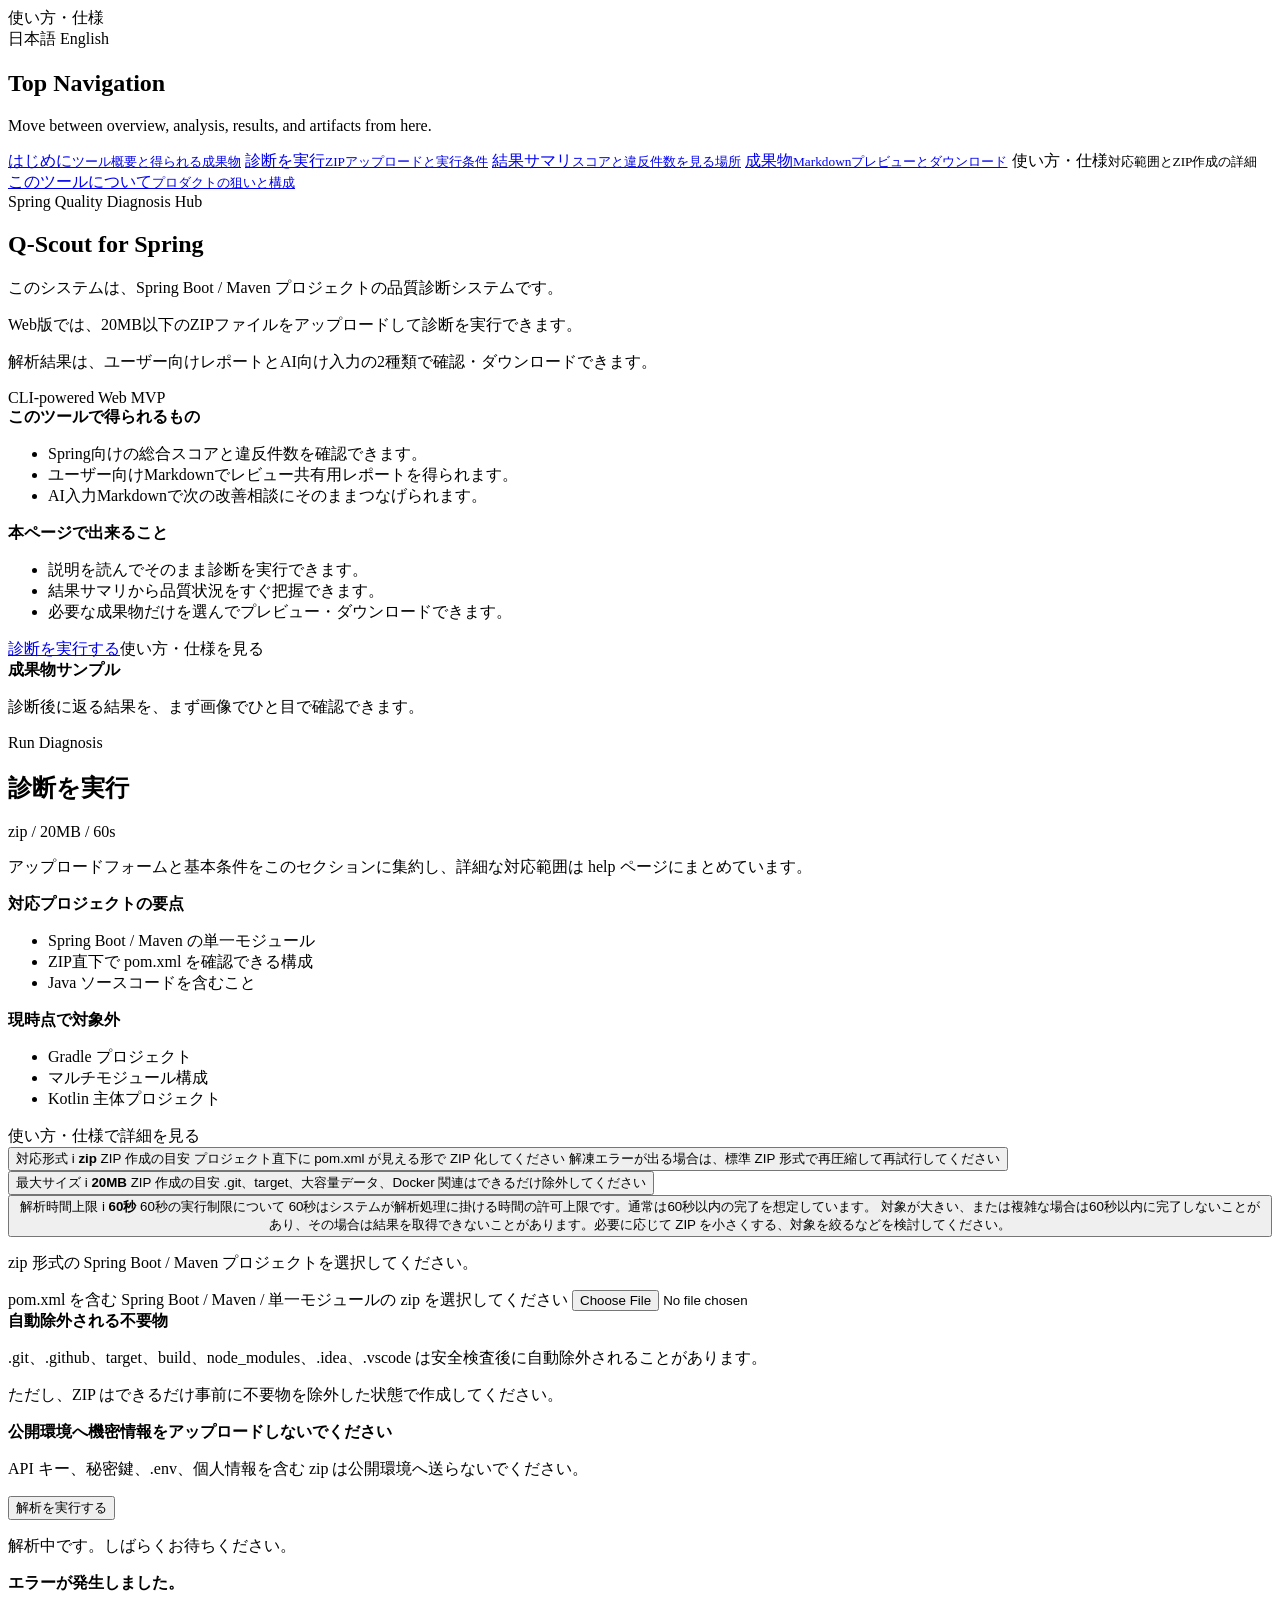
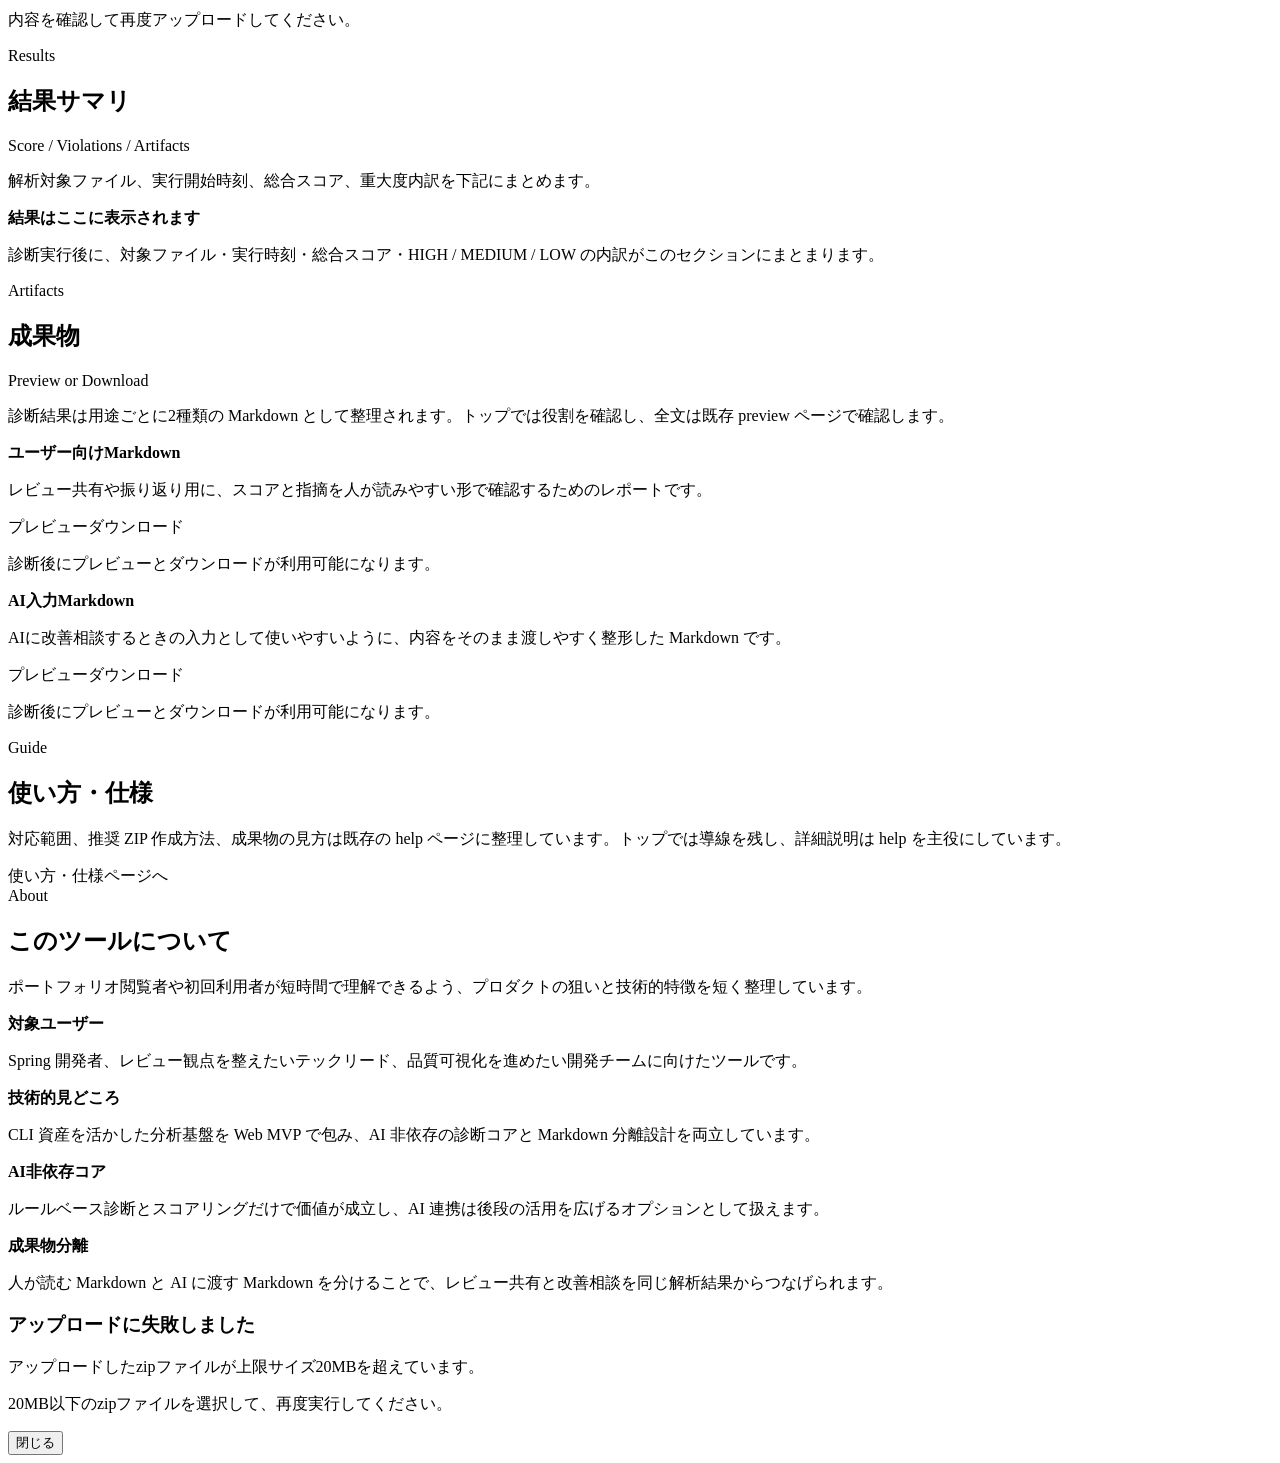
==== src/main/resources/templates/index.html @ 9ac29555 "fix: update TSK-003 result summary copy" ====
﻿<!DOCTYPE html>
<html th:lang="${#locale.language}" xmlns:th="http://www.thymeleaf.org">
<head>
    <meta charset="UTF-8">
    <meta name="viewport" content="width=device-width, initial-scale=1.0">
    <title th:text="#{page.home.title}">Q-Scout for Spring</title>
    <link rel="stylesheet" th:href="@{/css/app.css}">
    <link rel="stylesheet" th:href="@{/css/home.css}">
</head>
<body>
<div class="page-shell page-shell--wide page-shell--home">
    <div class="page-header">
        <div class="page-header__links">
            <a class="pill-link" th:href="@{/help(lang=${#locale.language})}" th:text="#{nav.help}">使い方・仕様</a>
        </div>
        <nav class="lang-switcher">
            <a th:href="@{/(lang='ja')}" th:text="#{lang.ja}">日本語</a>
            <a th:href="@{/(lang='en')}" th:text="#{lang.en}">English</a>
        </nav>
    </div>

    <div class="home-layout">
        <aside class="sidebar-panel home-sidebar" data-figma-section="top-navigation">
            <h2 class="sidebar-title" th:text="#{page.home.sidebar.title}">Top Navigation</h2>
            <p class="sidebar-copy" th:text="#{page.home.sidebar.copy}">Move between overview, analysis, results, and artifacts from here.</p>
            <nav class="sidebar-nav" aria-label="Section navigation">
                <a class="nav-link" href="#intro"><span th:text="#{page.home.nav.intro}">はじめに</span><small th:text="#{page.home.nav.intro.desc}">ツール概要と得られる成果物</small></a>
                <a class="nav-link" href="#run-analysis"><span th:text="#{page.home.nav.run}">診断を実行</span><small th:text="#{page.home.nav.run.desc}">ZIPアップロードと実行条件</small></a>
                <a class="nav-link" href="#result-summary"><span th:text="#{page.home.nav.summary}">結果サマリ</span><small th:text="#{page.home.nav.summary.desc}">スコアと違反件数を見る場所</small></a>
                <a class="nav-link" href="#artifacts"><span th:text="#{page.home.nav.artifacts}">成果物</span><small th:text="#{page.home.nav.artifacts.desc}">Markdownプレビューとダウンロード</small></a>
                <a class="nav-link" th:href="@{/help(lang=${#locale.language})}"><span th:text="#{page.home.nav.help}">使い方・仕様</span><small th:text="#{page.home.nav.help.desc}">対応範囲とZIP作成の詳細</small></a>
                <a class="nav-link" href="#about-tool"><span th:text="#{page.home.nav.about}">このツールについて</span><small th:text="#{page.home.nav.about.desc}">プロダクトの狙いと構成</small></a>
            </nav>
        </aside>

        <main class="home-content">
            <section class="hero-panel" id="intro" data-figma-section="hero-panel">
                <span class="section-eyebrow" th:text="#{page.home.hero.eyebrow}">Spring Quality Diagnosis Hub</span>
                <div class="section-title-row">
                    <div>
                        <h1 class="home-hero-title" th:text="#{page.home.hero.title}">Q-Scout for Spring</h1>
                        <p class="home-lead home-lead--strong" th:text="#{page.home.hero.lead}">このシステムは、Spring Boot / Maven プロジェクトの品質診断システムです。</p>
                        <p class="home-sublead" th:text="#{page.home.hero.sublead}">Web版では、20MB以下のZIPファイルをアップロードして診断を実行できます。</p>
                        <p class="home-sublead" th:text="#{page.home.hero.detail}">解析結果は、ユーザー向けレポートとAI向け入力の2種類で確認・ダウンロードできます。</p>
                    </div>
                    <span class="section-tag" th:text="#{page.home.hero.tag}">CLI-powered Web MVP</span>
                </div>
                <div class="hero-grid">
                    <div class="intro-grid">
                        <article class="mini-card"><strong th:text="#{page.home.intro.value.title}">このツールで得られるもの</strong><ul class="detail-list"><li th:text="#{page.home.intro.value.score}">Spring向けの総合スコアと違反件数を確認できます。</li><li th:text="#{page.home.intro.value.human}">ユーザー向けMarkdownでレビュー共有用レポートを得られます。</li><li th:text="#{page.home.intro.value.ai}">AI入力Markdownで次の改善相談にそのままつなげられます。</li></ul></article>
                        <article class="mini-card"><strong th:text="#{page.home.intro.flow.title}">本ページで出来ること</strong><ul class="detail-list"><li th:text="#{page.home.intro.flow.run}">説明を読んでそのまま診断を実行できます。</li><li th:text="#{page.home.intro.flow.summary}">結果サマリから品質状況をすぐ把握できます。</li><li th:text="#{page.home.intro.flow.artifacts}">必要な成果物だけを選んでプレビュー・ダウンロードできます。</li></ul></article>
                    </div>
                    <div class="cta-row intro-actions"><a class="cta-link" href="#run-analysis" th:text="#{page.home.intro.cta.primary}">診断を実行する</a><a class="cta-link" th:href="@{/help(lang=${#locale.language})}" th:text="#{page.home.intro.cta.secondary}">使い方・仕様を見る</a></div>
                    <article class="sample-card" data-figma-section="sample-output-grid">
                        <strong th:text="#{page.home.sample.title}">成果物サンプル</strong>
                        <p class="artifact-copy" th:text="#{page.home.sample.copy}">診断後に返る結果を、まず画像でひと目で確認できます。</p>
                        <div class="sample-layout">
                            <th:block th:with="summaryDisplay=${sampleSummary}">
                                <div th:replace="~{fragments/summary :: summaryDashboard}"></div>
                            </th:block>
                        </div>
                    </article>
                </div>
            </section>

            <section class="content-panel" id="run-analysis" data-figma-section="upload-panel" th:attr="data-has-error=${error != null}">
                <div class="section-title-row"><div><span class="section-eyebrow" th:text="#{page.home.section.run.eyebrow}">Run Diagnosis</span><h2 th:text="#{page.home.section.run.title}">診断を実行</h2></div><span class="section-tag" th:text="#{page.home.section.run.tag}">zip / 20MB / 60s</span></div>
                <p class="section-copy" th:text="#{page.home.section.run.copy}">アップロードフォームと基本条件をこのセクションに集約し、詳細な対応範囲は help ページにまとめています。</p>
                <div class="support-grid support-grid--spaced"><article class="support-card"><strong th:text="#{page.home.section.run.support.title}">対応プロジェクトの要点</strong><ul class="support-compact"><li th:text="#{page.home.support.framework.short}">Spring Boot / Maven の単一モジュール</li><li th:text="#{page.home.support.required.short}">ZIP直下で pom.xml を確認できる構成</li><li th:text="#{page.home.support.source.short}">Java ソースコードを含むこと</li></ul></article><article class="support-card"><strong th:text="#{page.home.section.run.unsupported.title}">現時点で対象外</strong><ul class="unsupported-list"><li th:text="#{page.home.unsupported.gradle}">Gradle プロジェクト</li><li th:text="#{page.home.unsupported.multimodule}">マルチモジュール構成</li><li th:text="#{page.home.unsupported.kotlin}">Kotlin 主体プロジェクト</li></ul><a class="info-link" th:href="@{/help(lang=${#locale.language})}" th:text="#{page.home.section.run.helpLink}">使い方・仕様で詳細を見る</a></article></div>
                <form class="upload-form" method="post" th:action="@{/analyze}" enctype="multipart/form-data" id="analyzeForm" th:attr="data-max-upload-bytes=${limits != null ? limits.maxUploadSizeMb * 1024 * 1024 : 20 * 1024 * 1024},data-upload-too-large-title=#{error.upload.tooLarge.title},data-upload-too-large-body=#{error.upload.tooLarge.body},data-upload-too-large-retry=#{error.upload.tooLarge.retry}">
                    <div class="limits">
                        <button type="button" class="limit-card limit-card--tooltip" aria-describedby="file-type-tooltip">
                            <span class="limit-card__label-row">
                                <span th:text="#{form.upload.limit.type}">対応形式</span>
                                <span class="limit-tooltip-badge" aria-hidden="true">i</span>
                            </span>
                            <strong th:text="${limits != null ? limits.allowedFileType : 'zip'}">zip</strong>
                            <span id="file-type-tooltip" class="limit-tooltip" role="tooltip">
                                <span class="limit-tooltip__title" th:text="#{form.upload.limit.type.note.title}">ZIP 作成の目安</span>
                                <span class="limit-tooltip__paragraph" th:text="#{form.upload.guidance.root}">プロジェクト直下に pom.xml が見える形で ZIP 化してください</span>
                                <span class="limit-tooltip__paragraph" th:text="#{form.upload.guidance.retry}">解凍エラーが出る場合は、標準 ZIP 形式で再圧縮して再試行してください</span>
                            </span>
                        </button>
                        <button type="button" class="limit-card limit-card--tooltip" aria-describedby="max-size-tooltip">
                            <span class="limit-card__label-row">
                                <span th:text="#{form.upload.limit.size}">最大サイズ</span>
                                <span class="limit-tooltip-badge" aria-hidden="true">i</span>
                            </span>
                            <strong><span th:text="${limits != null ? limits.maxUploadSizeMb : 20}">20</span>MB</strong>
                            <span id="max-size-tooltip" class="limit-tooltip" role="tooltip">
                                <span class="limit-tooltip__title" th:text="#{form.upload.limit.size.note.title}">ZIP 作成の目安</span>
                                <span class="limit-tooltip__paragraph" th:text="#{form.upload.guidance.exclude}">.git、target、大容量データ、Docker 関連はできるだけ除外してください</span>
                            </span>
                        </button>
                        <button type="button" class="limit-card limit-card--tooltip" aria-describedby="execution-limit-tooltip">
                            <span class="limit-card__label-row">
                                <span th:text="#{form.upload.limit.timeout}">解析時間上限</span>
                                <span class="limit-tooltip-badge" aria-hidden="true">i</span>
                            </span>
                            <strong><span th:text="${limits != null ? limits.maxExecutionSeconds : 60}">60</span><span th:text="${#locale.language == 'ja' ? '秒' : 's'}">秒</span></strong>
                            <span id="execution-limit-tooltip" class="limit-tooltip" role="tooltip">
                                <span class="limit-tooltip__title" th:text="#{form.upload.limit.note.title}">60秒の実行制限について</span>
                                <span class="limit-tooltip__paragraph" th:text="#{form.upload.limit.note.body}">60秒はシステムが解析処理に掛ける時間の許可上限です。通常は60秒以内の完了を想定しています。</span>
                                <span class="limit-tooltip__paragraph" th:text="#{form.upload.limit.note.detail}">対象が大きい、または複雑な場合は60秒以内に完了しないことがあり、その場合は結果を取得できないことがあります。必要に応じて ZIP を小さくする、対象を絞るなどを検討してください。</span>
                            </span>
                        </button>
                    </div>
                    <p class="section-copy" th:text="#{form.upload.description}">zip 形式の Spring Boot / Maven プロジェクトを選択してください。</p>
                    <label for="projectZip" th:text="#{form.upload.label}">pom.xml を含む Spring Boot / Maven / 単一モジュールの zip を選択してください</label>
                    <input id="projectZip" type="file" name="projectZip" accept=".zip,application/zip">
                    <div class="notice">
                        <strong th:text="#{form.upload.autoExclude.title}">自動除外される不要物</strong>
                        <p th:text="#{form.upload.autoExclude.body}">.git、.github、target、build、node_modules、.idea、.vscode は安全検査後に自動除外されることがあります。</p>
                        <p th:text="#{form.upload.autoExclude.recommendation}">ただし、ZIP はできるだけ事前に不要物を除外した状態で作成してください。</p>
                    </div>
                    <div class="notice" th:classappend="' warning'">
                        <strong th:text="#{security.notice.title}">公開環境へ機密情報をアップロードしないでください</strong>
                        <p th:text="#{security.notice.body}">API キー、秘密鍵、.env、個人情報を含む zip は公開環境へ送らないでください。</p>
                    </div>
                    <button id="submitButton" type="submit" th:text="#{form.upload.button}">解析を実行する</button>
                    <p id="running" class="running-indicator" th:text="#{form.upload.running}">解析中です。しばらくお待ちください。</p>
                </form>
                <div class="notice error" th:if="${error != null}"><strong th:text="${error.userMessage}">エラーが発生しました。</strong><p th:if="${error.retryable}" th:text="#{error.retryable}">内容を確認して再度アップロードしてください。</p></div>
            </section>

            <section class="content-panel" id="result-summary" data-figma-section="result-summary" th:attr="data-has-result=${resultSummary != null}">
                <div class="section-title-row"><div><span class="section-eyebrow" th:text="#{page.home.section.summary.eyebrow}">Results</span><h2 th:text="#{page.home.section.summary.title}">結果サマリ</h2></div><span class="section-tag" th:text="#{page.home.section.summary.tag}">Score / Violations / Artifacts</span></div>
                <p class="section-copy" th:text="${#locale.language == 'ja' ? '解析対象ファイル、実行開始時刻、総合スコア、重大度内訳を下記にまとめます。' : #messages.msg('page.home.section.summary.copy')}">解析対象ファイル、実行開始時刻、総合スコア、重大度内訳を下記にまとめます。</p>
                <th:block th:if="${resultSummary != null}" th:with="summaryDisplay=${resultSummary}">
                    <div th:replace="~{fragments/summary :: summaryDashboard}"></div>
                </th:block>
                <div class="empty-state" th:if="${response == null}"><strong th:text="#{page.home.section.summary.empty.title}">結果はここに表示されます</strong><p th:text="#{page.home.section.summary.empty.body}">診断実行後に、対象ファイル・実行時刻・総合スコア・HIGH / MEDIUM / LOW の内訳がこのセクションにまとまります。</p></div>
            </section>

            <section class="content-panel" id="artifacts" data-figma-section="artifact-card-group">
                <div class="section-title-row"><div><span class="section-eyebrow" th:text="#{page.home.section.artifacts.eyebrow}">Artifacts</span><h2 th:text="#{page.home.section.artifacts.title}">成果物</h2></div><span class="section-tag" th:text="#{page.home.section.artifacts.tag}">Preview or Download</span></div>
                <p class="section-copy" th:text="#{page.home.section.artifacts.copy}">診断結果は用途ごとに2種類の Markdown として整理されます。トップでは役割を確認し、全文は既存 preview ページで確認します。</p>
                <div class="artifact-grid"><article class="artifact-card"><strong th:text="#{page.home.artifact.human.title}">ユーザー向けMarkdown</strong><p class="artifact-copy" th:text="#{page.home.artifact.human.copy}">レビュー共有や振り返り用に、スコアと指摘を人が読みやすい形で確認するためのレポートです。</p><div class="artifact-actions" th:if="${response != null}"><a target="_blank" rel="noopener" th:href="${response.humanPreviewUrl}" th:text="#{result.preview.human}">プレビュー</a><a th:href="${response.humanDownloadLink.url}" th:text="#{result.download.human}">ダウンロード</a></div><p class="artifact-copy" th:if="${response == null}" th:text="#{page.home.artifact.waiting}">診断後にプレビューとダウンロードが利用可能になります。</p></article><article class="artifact-card"><strong th:text="#{page.home.artifact.ai.title}">AI入力Markdown</strong><p class="artifact-copy" th:text="#{page.home.artifact.ai.copy}">AIに改善相談するときの入力として使いやすいように、内容をそのまま渡しやすく整形した Markdown です。</p><div class="artifact-actions" th:if="${response != null}"><a target="_blank" rel="noopener" th:href="${response.aiPreviewUrl}" th:text="#{result.preview.ai}">プレビュー</a><a th:href="${response.aiDownloadLink.url}" th:text="#{result.download.ai}">ダウンロード</a></div><p class="artifact-copy" th:if="${response == null}" th:text="#{page.home.artifact.waiting}">診断後にプレビューとダウンロードが利用可能になります。</p></article></div>
            </section>

            <section class="content-panel" id="usage-specs" data-figma-section="help-section">
                <div class="section-title-row"><div><span class="section-eyebrow" th:text="#{page.home.section.help.eyebrow}">Guide</span><h2 th:text="#{page.home.section.help.title}">使い方・仕様</h2></div></div>
                <p class="section-copy" th:text="#{page.home.section.help.copy}">対応範囲、推奨 ZIP 作成方法、成果物の見方は既存の help ページに整理しています。トップでは導線を残し、詳細説明は help を主役にしています。</p>
                <div class="section-actions"><a class="cta-link" th:href="@{/help(lang=${#locale.language})}" th:text="#{page.home.section.help.cta}">使い方・仕様ページへ</a></div>
            </section>

            <section class="content-panel" id="about-tool" data-figma-section="about-tool">
                <div class="section-title-row"><div><span class="section-eyebrow" th:text="#{page.home.section.about.eyebrow}">About</span><h2 th:text="#{page.home.section.about.title}">このツールについて</h2></div></div>
                <p class="section-copy" th:text="#{page.home.section.about.copy}">ポートフォリオ閲覧者や初回利用者が短時間で理解できるよう、プロダクトの狙いと技術的特徴を短く整理しています。</p>
                <div class="about-grid"><article class="about-card"><strong th:text="#{page.home.about.users.title}">対象ユーザー</strong><p th:text="#{page.home.about.users.copy}">Spring 開発者、レビュー観点を整えたいテックリード、品質可視化を進めたい開発チームに向けたツールです。</p></article><article class="about-card"><strong th:text="#{page.home.about.highlights.title}">技術的見どころ</strong><p th:text="#{page.home.about.highlights.copy}">CLI 資産を活かした分析基盤を Web MVP で包み、AI 非依存の診断コアと Markdown 分離設計を両立しています。</p></article><article class="about-card"><strong th:text="#{page.home.about.core.title}">AI非依存コア</strong><p th:text="#{page.home.about.core.copy}">ルールベース診断とスコアリングだけで価値が成立し、AI 連携は後段の活用を広げるオプションとして扱えます。</p></article><article class="about-card"><strong th:text="#{page.home.about.outputs.title}">成果物分離</strong><p th:text="#{page.home.about.outputs.copy}">人が読む Markdown と AI に渡す Markdown を分けることで、レビュー共有と改善相談を同じ解析結果からつなげられます。</p></article></div>
            </section>
        </main>
    </div>
</div>
<div id="uploadErrorModal" class="modal-overlay" th:classappend="${uploadErrorModal != null} ? ' is-visible' : ''" th:attr="data-open=${uploadErrorModal != null},data-server-title=${uploadErrorModal != null ? uploadErrorModal.title() : ''},data-server-body=${uploadErrorModal != null ? uploadErrorModal.body() : ''},data-server-retry=${uploadErrorModal != null ? uploadErrorModal.retry() : ''},data-close-label=#{dialog.close}">
    <div class="modal-card" role="dialog" aria-modal="true" aria-labelledby="uploadErrorTitle">
        <h3 id="uploadErrorTitle" th:text="${uploadErrorModal != null ? uploadErrorModal.title() : #messages.msg('error.upload.tooLarge.title')}">アップロードに失敗しました</h3>
        <p id="uploadErrorBody" th:text="${uploadErrorModal != null ? uploadErrorModal.body() : #messages.msg('error.upload.tooLarge.body')}">アップロードしたzipファイルが上限サイズ20MBを超えています。</p>
        <p id="uploadErrorRetry" th:text="${uploadErrorModal != null ? uploadErrorModal.retry() : #messages.msg('error.upload.tooLarge.retry')}">20MB以下のzipファイルを選択して、再度実行してください。</p>
        <button id="uploadErrorClose" type="button" th:text="#{dialog.close}">閉じる</button>
    </div>
</div>
<script th:if="${postAnalyzeAnchor != null}" th:inline="javascript">
    window.location.hash = [[${'#' + postAnalyzeAnchor}]];
</script>
<script th:src="@{/js/app.js}"></script>
<script th:src="@{/js/home.js}"></script>
</body>
</html>
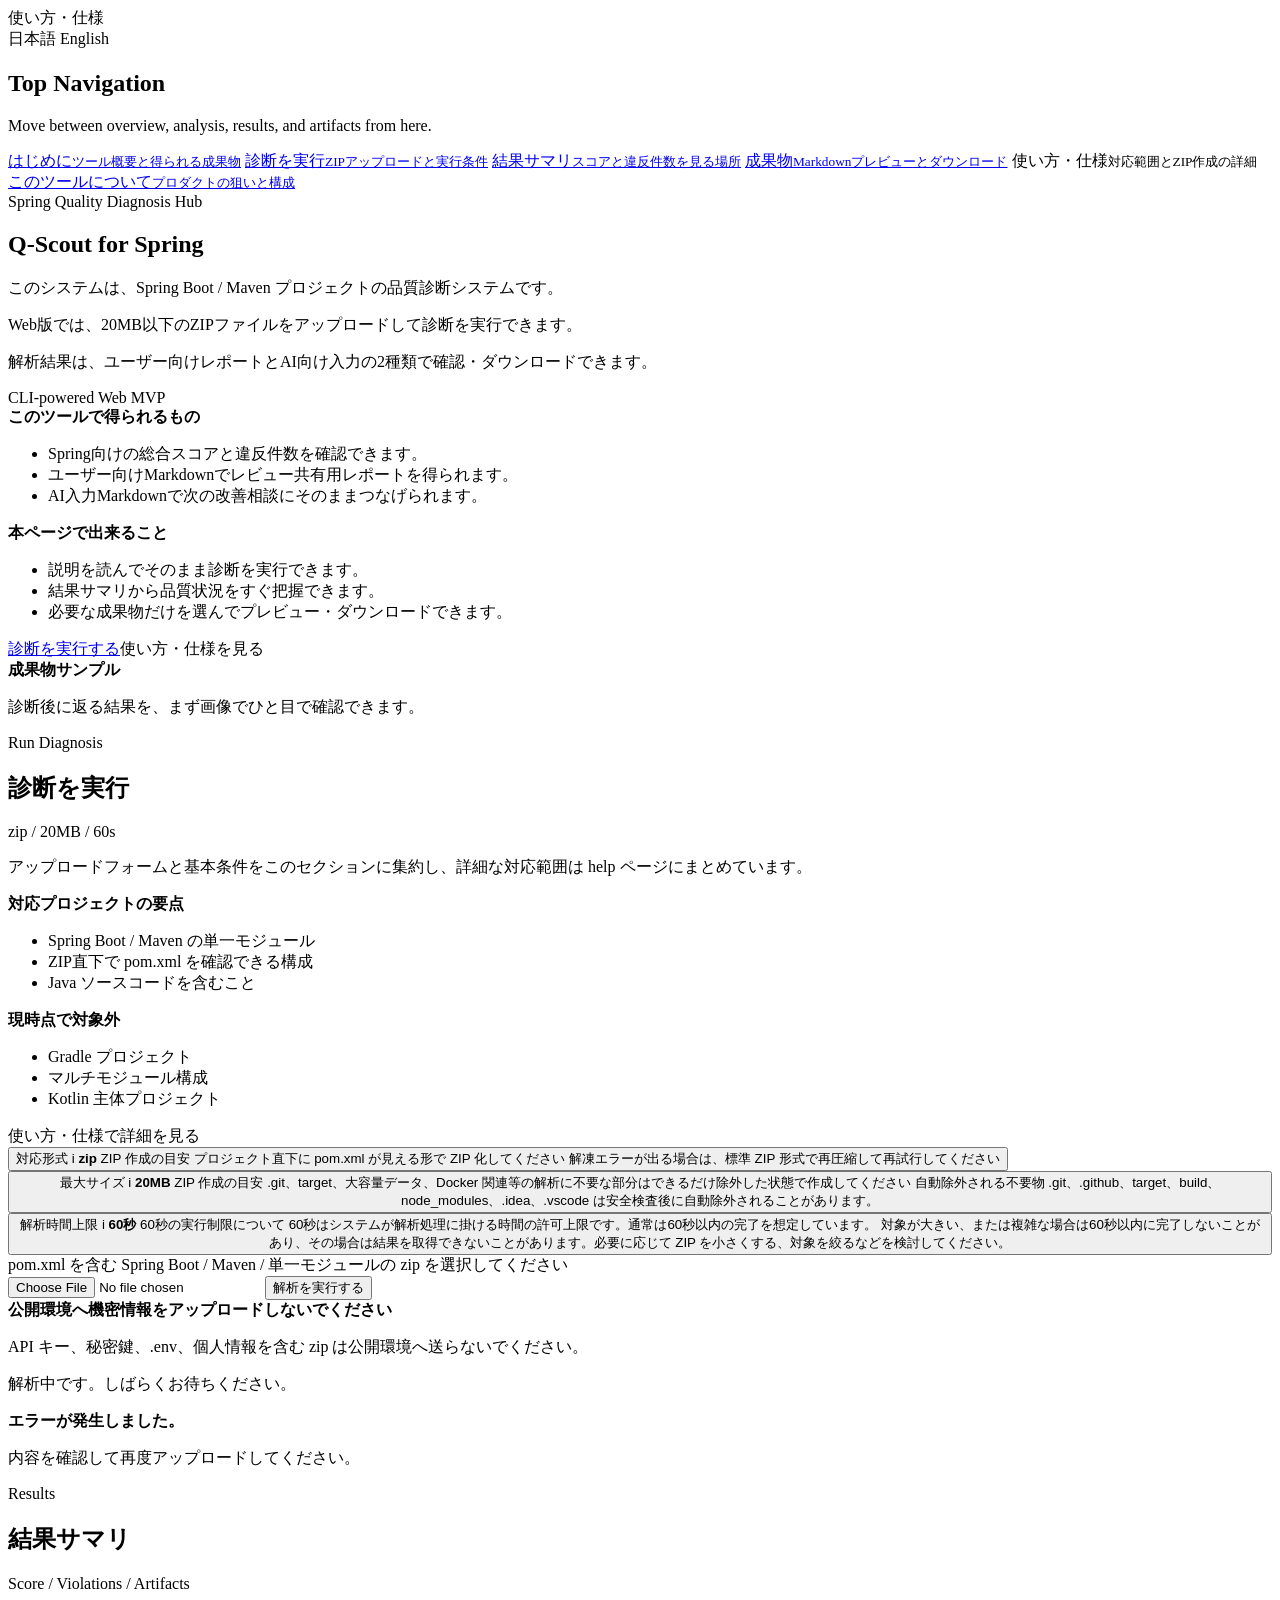
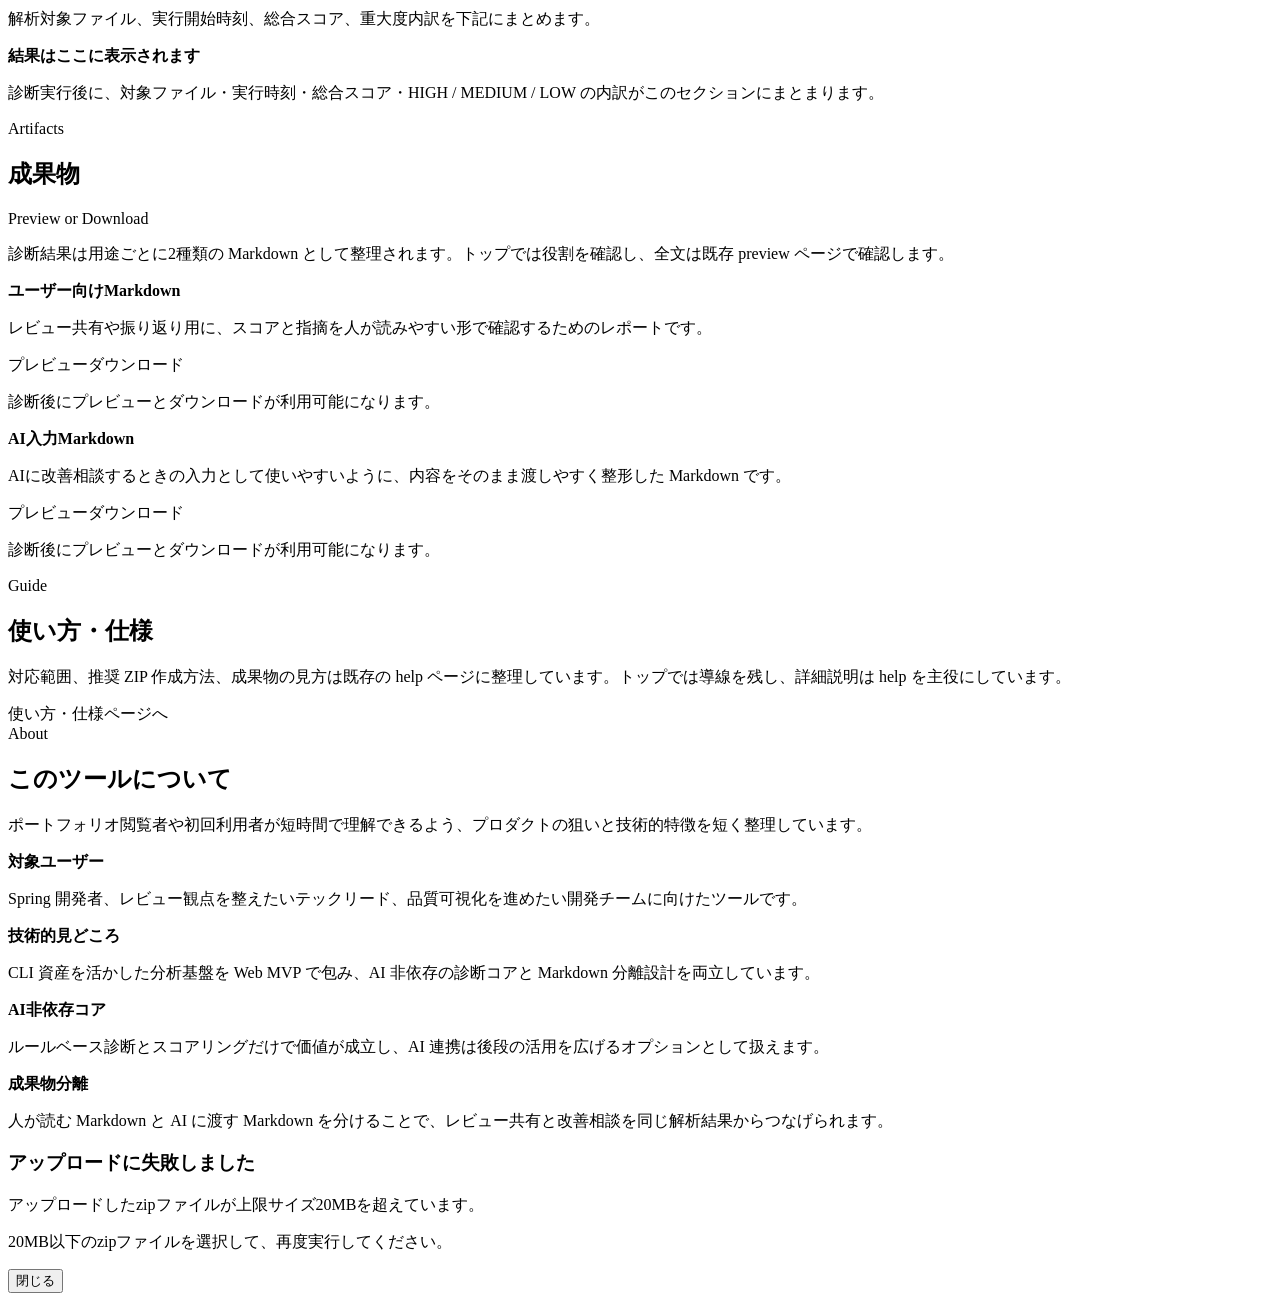
==== commit d712ad25: "fix: アップロードフォーム表示を整理" ====
--- a/src/main/resources/templates/index.html
+++ b/src/main/resources/templates/index.html
@@ -89,7 +89,9 @@
                             <strong><span th:text="${limits != null ? limits.maxUploadSizeMb : 20}">20</span>MB</strong>
                             <span id="max-size-tooltip" class="limit-tooltip" role="tooltip">
                                 <span class="limit-tooltip__title" th:text="#{form.upload.limit.size.note.title}">ZIP 作成の目安</span>
-                                <span class="limit-tooltip__paragraph" th:text="#{form.upload.guidance.exclude}">.git、target、大容量データ、Docker 関連はできるだけ除外してください</span>
+                                <span class="limit-tooltip__paragraph" th:text="#{form.upload.guidance.exclude}">.git、target、大容量データ、Docker 関連等の解析に不要な部分はできるだけ除外した状態で作成してください</span>
+                                <span class="limit-tooltip__title limit-tooltip__title--sub" th:text="#{form.upload.autoExclude.title}">自動除外される不要物</span>
+                                <span class="limit-tooltip__paragraph" th:text="#{form.upload.autoExclude.body}">.git、.github、target、build、node_modules、.idea、.vscode は安全検査後に自動除外されることがあります。</span>
                             </span>
                         </button>
                         <button type="button" class="limit-card limit-card--tooltip" aria-describedby="execution-limit-tooltip">
@@ -105,19 +107,15 @@
                             </span>
                         </button>
                     </div>
-                    <p class="section-copy" th:text="#{form.upload.description}">zip 形式の Spring Boot / Maven プロジェクトを選択してください。</p>
                     <label for="projectZip" th:text="#{form.upload.label}">pom.xml を含む Spring Boot / Maven / 単一モジュールの zip を選択してください</label>
-                    <input id="projectZip" type="file" name="projectZip" accept=".zip,application/zip">
-                    <div class="notice">
-                        <strong th:text="#{form.upload.autoExclude.title}">自動除外される不要物</strong>
-                        <p th:text="#{form.upload.autoExclude.body}">.git、.github、target、build、node_modules、.idea、.vscode は安全検査後に自動除外されることがあります。</p>
-                        <p th:text="#{form.upload.autoExclude.recommendation}">ただし、ZIP はできるだけ事前に不要物を除外した状態で作成してください。</p>
+                    <div class="upload-action-row">
+                        <input id="projectZip" type="file" name="projectZip" accept=".zip,application/zip">
+                        <button id="submitButton" type="submit" th:text="#{form.upload.button}">解析を実行する</button>
                     </div>
                     <div class="notice" th:classappend="' warning'">
                         <strong th:text="#{security.notice.title}">公開環境へ機密情報をアップロードしないでください</strong>
                         <p th:text="#{security.notice.body}">API キー、秘密鍵、.env、個人情報を含む zip は公開環境へ送らないでください。</p>
                     </div>
-                    <button id="submitButton" type="submit" th:text="#{form.upload.button}">解析を実行する</button>
                     <p id="running" class="running-indicator" th:text="#{form.upload.running}">解析中です。しばらくお待ちください。</p>
                 </form>
                 <div class="notice error" th:if="${error != null}"><strong th:text="${error.userMessage}">エラーが発生しました。</strong><p th:if="${error.retryable}" th:text="#{error.retryable}">内容を確認して再度アップロードしてください。</p></div>
@@ -152,7 +150,7 @@
         </main>
     </div>
 </div>
-<div id="uploadErrorModal" class="modal-overlay" th:classappend="${uploadErrorModal != null} ? ' is-visible' : ''" th:attr="data-open=${uploadErrorModal != null},data-server-title=${uploadErrorModal != null ? uploadErrorModal.title() : ''},data-server-body=${uploadErrorModal != null ? uploadErrorModal.body() : ''},data-server-retry=${uploadErrorModal != null ? uploadErrorModal.retry() : ''},data-close-label=#{dialog.close}">
+<div id="uploadErrorModal" class="modal-overlay" th:classappend="${uploadErrorModal != null ? ' is-visible' : ''}" th:attr="data-open=${uploadErrorModal != null},data-server-title=${uploadErrorModal != null ? uploadErrorModal.title() : ''},data-server-body=${uploadErrorModal != null ? uploadErrorModal.body() : ''},data-server-retry=${uploadErrorModal != null ? uploadErrorModal.retry() : ''},data-close-label=#{dialog.close}">
     <div class="modal-card" role="dialog" aria-modal="true" aria-labelledby="uploadErrorTitle">
         <h3 id="uploadErrorTitle" th:text="${uploadErrorModal != null ? uploadErrorModal.title() : #messages.msg('error.upload.tooLarge.title')}">アップロードに失敗しました</h3>
         <p id="uploadErrorBody" th:text="${uploadErrorModal != null ? uploadErrorModal.body() : #messages.msg('error.upload.tooLarge.body')}">アップロードしたzipファイルが上限サイズ20MBを超えています。</p>
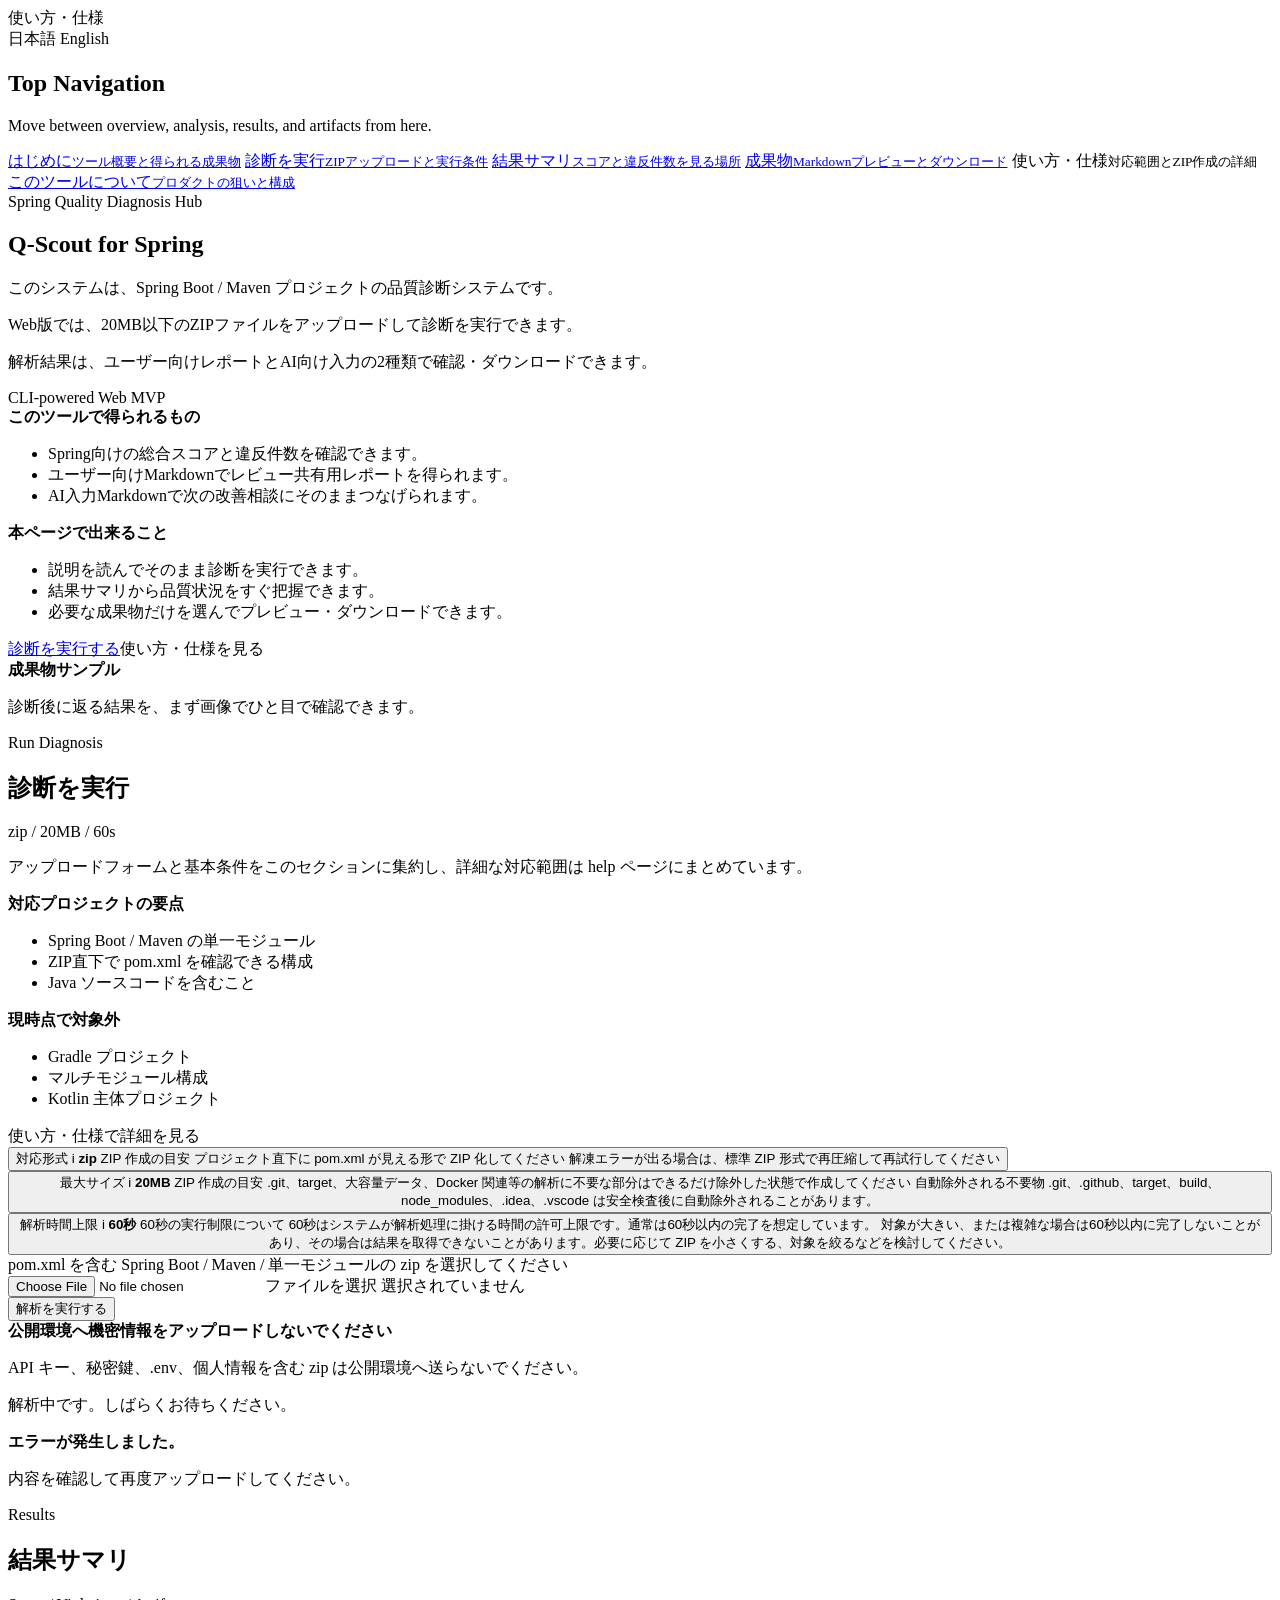
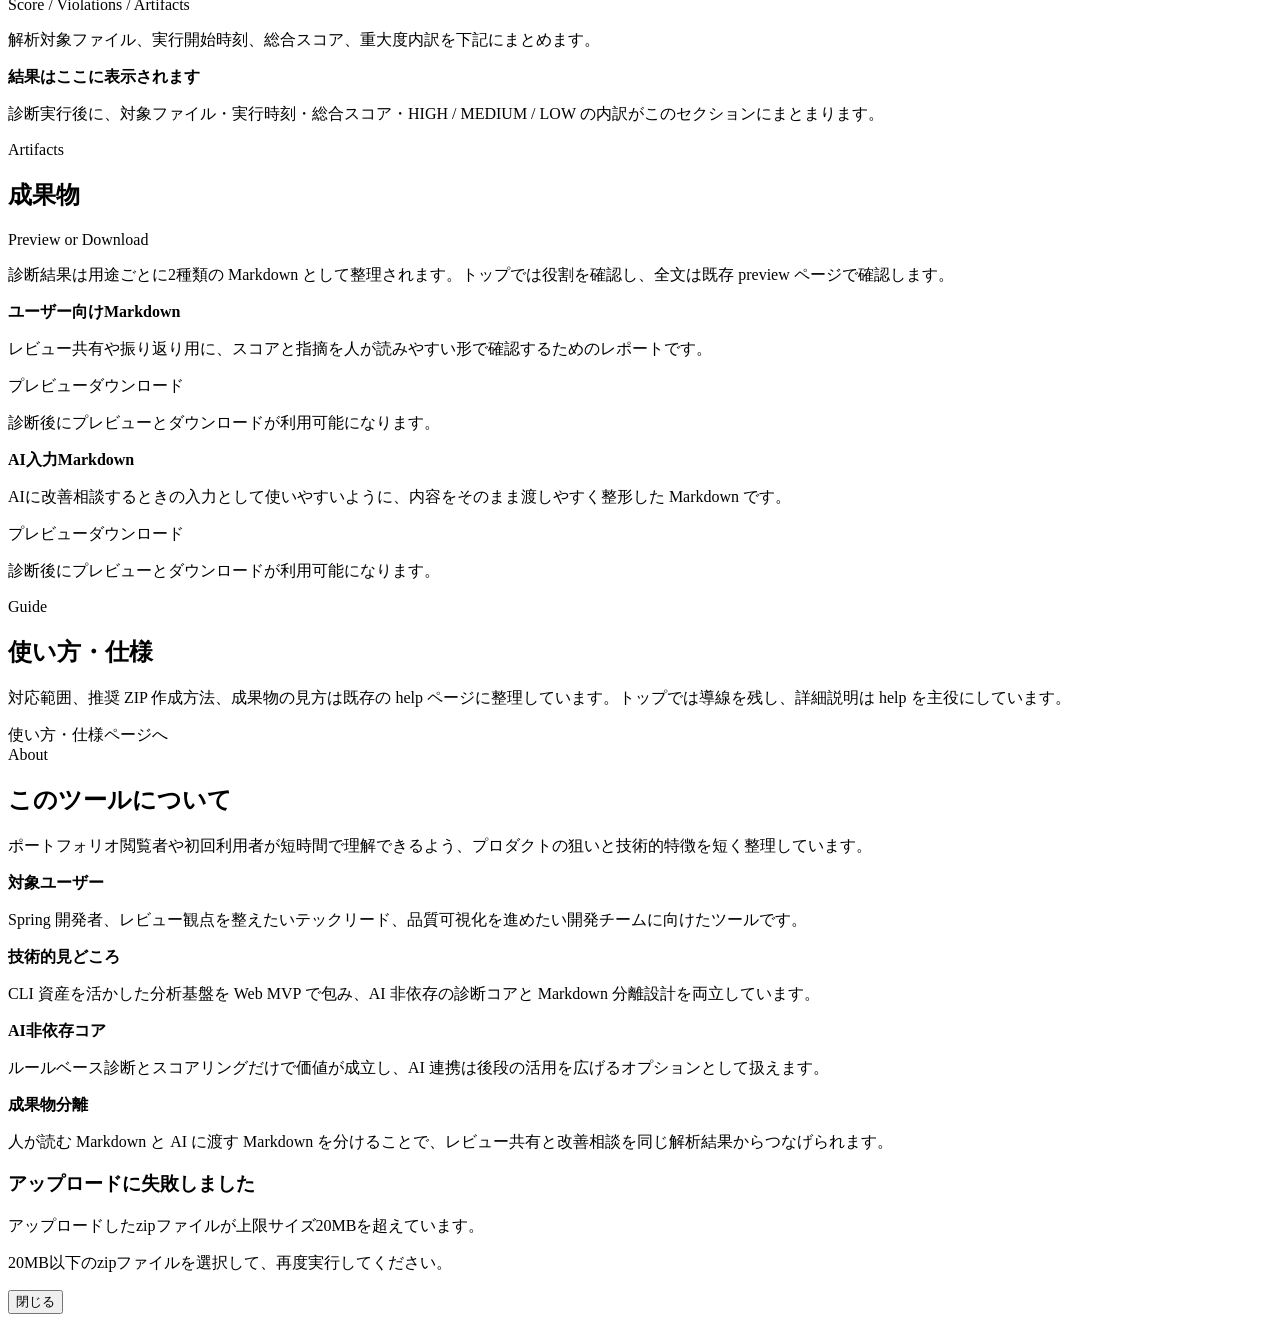
==== commit b30c4e4f: "ui: localize custom file chooser labels ChatGPT-Repo-Result: - TASK_ID: TSK-008-B - STATUS: OK - cha" ====
--- a/src/main/resources/templates/index.html
+++ b/src/main/resources/templates/index.html
@@ -109,7 +109,11 @@
                     </div>
                     <label for="projectZip" th:text="#{form.upload.label}">pom.xml を含む Spring Boot / Maven / 単一モジュールの zip を選択してください</label>
                     <div class="upload-action-row">
-                        <input id="projectZip" type="file" name="projectZip" accept=".zip,application/zip">
+                        <div class="custom-file-field" th:attr="data-empty-label=${#locale.language == 'ja' ? '選択されていません' : 'No file selected'}">
+                            <input id="projectZip" class="native-file-input" type="file" name="projectZip" accept=".zip,application/zip" aria-describedby="projectZipFileName">
+                            <label class="custom-file-button" for="projectZip" th:text="${#locale.language == 'ja' ? 'ファイルを選択' : 'Choose File'}">ファイルを選択</label>
+                            <span id="projectZipFileName" class="custom-file-name" aria-live="polite" th:text="${#locale.language == 'ja' ? '選択されていません' : 'No file selected'}">選択されていません</span>
+                        </div>
                         <button id="submitButton" type="submit" th:text="#{form.upload.button}">解析を実行する</button>
                     </div>
                     <div class="notice" th:classappend="' warning'">
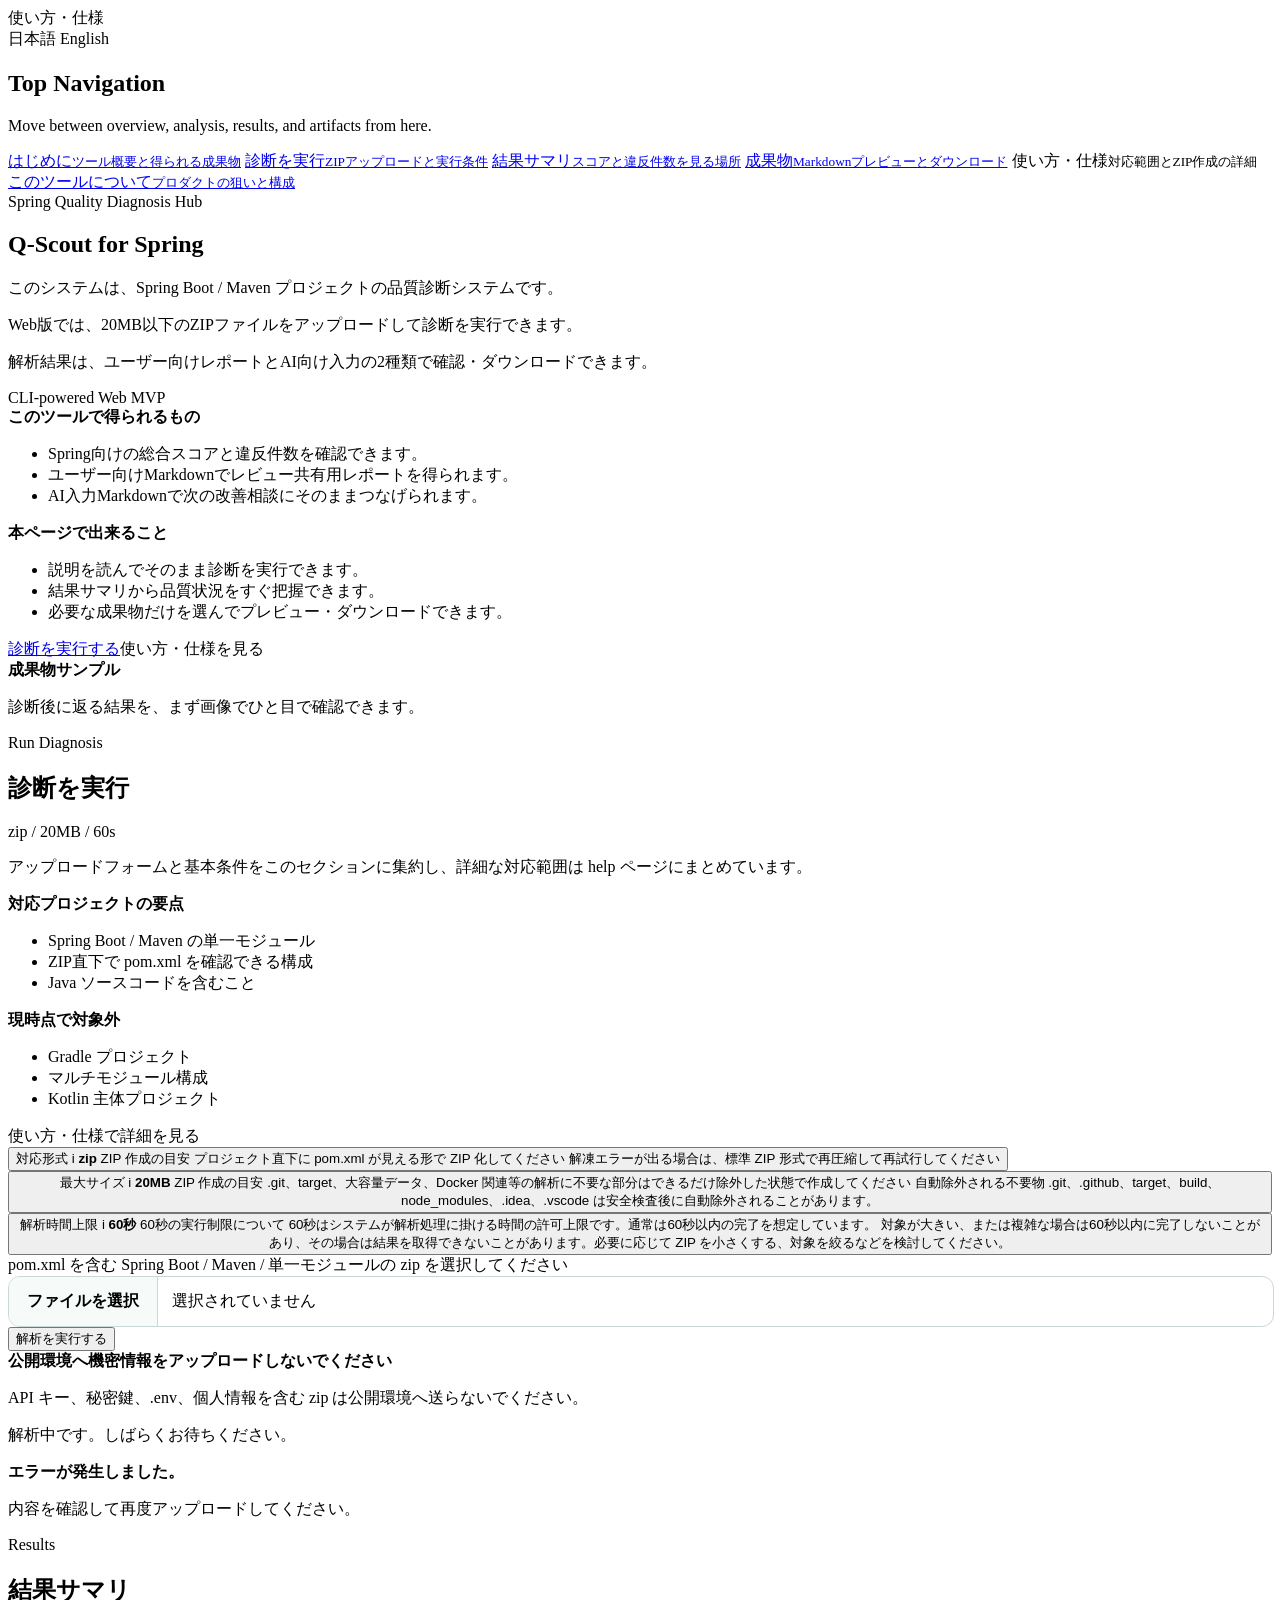
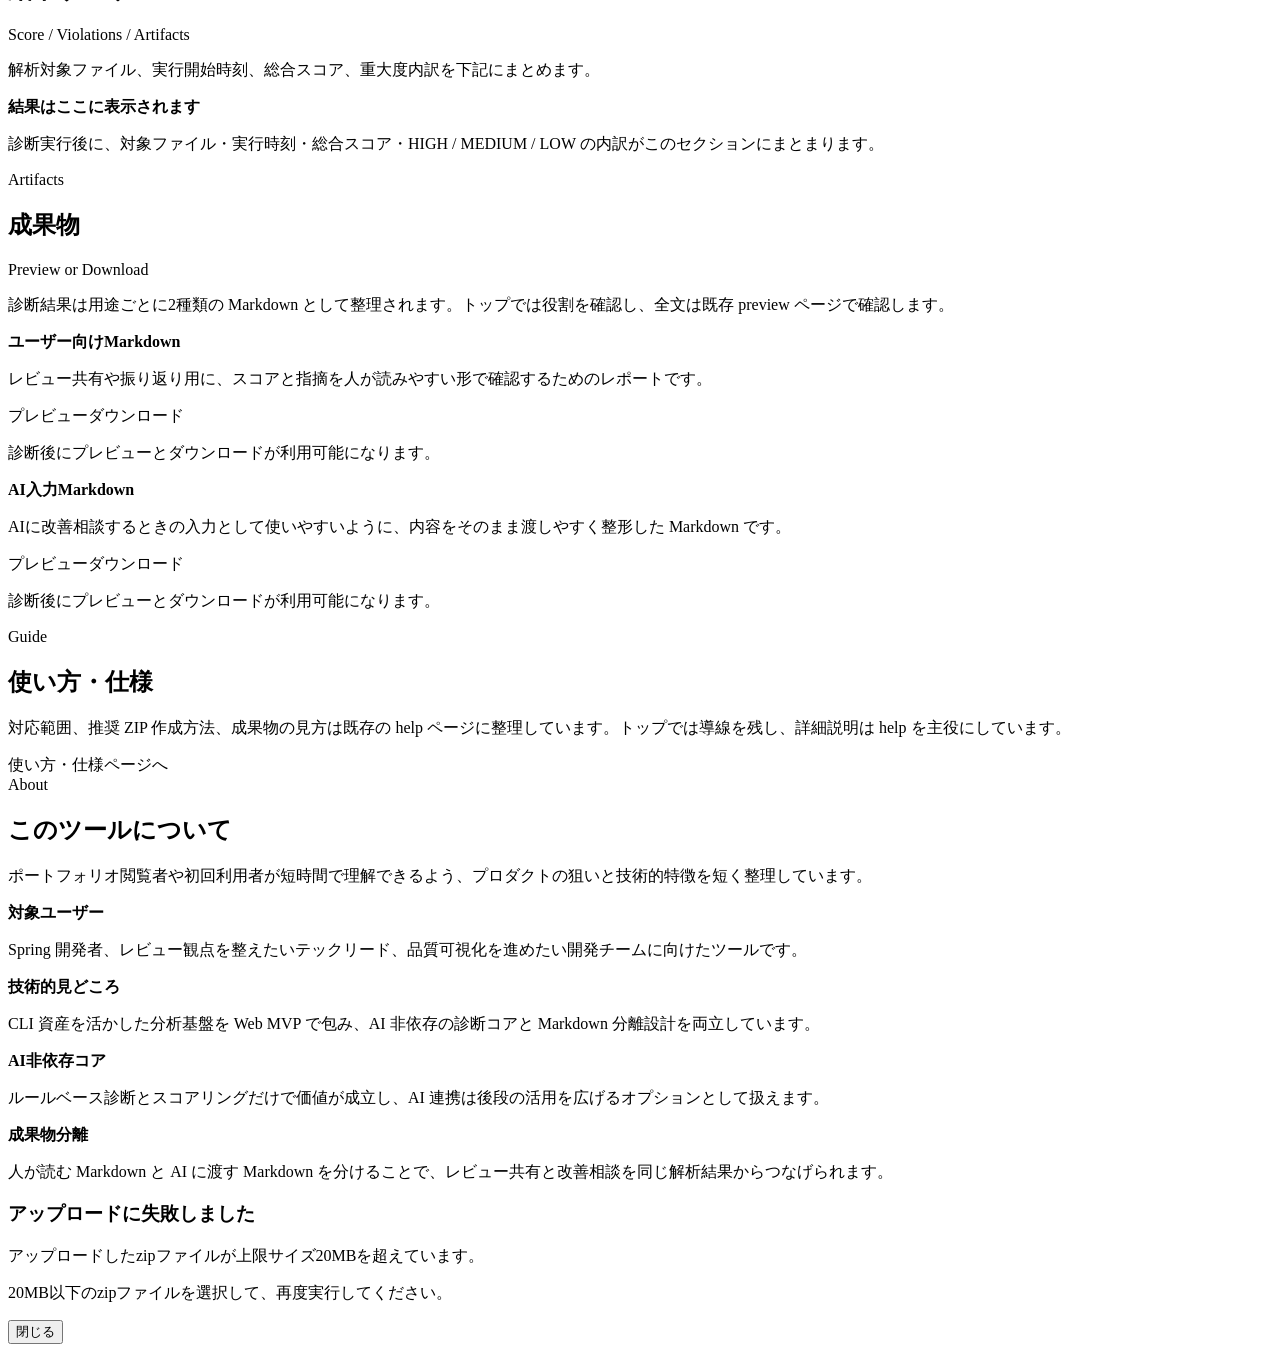
==== commit b0e05765: "ui: replace native file input display with inline custom picker ChatGPT-Repo-Result: - TASK_ID: TSK-" ====
--- a/src/main/resources/templates/index.html
+++ b/src/main/resources/templates/index.html
@@ -109,10 +109,10 @@
                     </div>
                     <label for="projectZip" th:text="#{form.upload.label}">pom.xml を含む Spring Boot / Maven / 単一モジュールの zip を選択してください</label>
                     <div class="upload-action-row">
-                        <div class="custom-file-field" th:attr="data-empty-label=${#locale.language == 'ja' ? '選択されていません' : 'No file selected'}">
-                            <input id="projectZip" class="native-file-input" type="file" name="projectZip" accept=".zip,application/zip" aria-describedby="projectZipFileName">
-                            <label class="custom-file-button" for="projectZip" th:text="${#locale.language == 'ja' ? 'ファイルを選択' : 'Choose File'}">ファイルを選択</label>
-                            <span id="projectZipFileName" class="custom-file-name" aria-live="polite" th:text="${#locale.language == 'ja' ? '選択されていません' : 'No file selected'}">選択されていません</span>
+                        <div class="custom-file-field" style="display:flex;align-items:stretch;flex:1 1 auto;min-width:0;width:100%;border:1px solid #c9d7d8;border-radius:12px;background:#fff;overflow:hidden;" th:attr="data-empty-label=${#locale.language == 'ja' ? '選択されていません' : 'No file selected'}">
+                            <input id="projectZip" class="native-file-input" style="position:absolute;left:-10000px;top:auto;width:1px;height:1px;padding:0;margin:0;border:0;opacity:0;" type="file" name="projectZip" accept=".zip,application/zip" aria-describedby="projectZipFileName">
+                            <label class="custom-file-button" style="display:inline-flex;align-items:center;justify-content:center;flex:0 0 auto;margin:0;padding:0 18px;border-right:1px solid #c9d7d8;background:#f6faf9;color:var(--ink);font-weight:700;cursor:pointer;white-space:nowrap;" for="projectZip" th:text="${#locale.language == 'ja' ? 'ファイルを選択' : 'Choose File'}">ファイルを選択</label>
+                            <span id="projectZipFileName" class="custom-file-name" style="display:block;flex:1 1 auto;min-width:0;padding:14px;color:var(--muted);overflow:hidden;text-overflow:ellipsis;white-space:nowrap;" aria-live="polite" th:text="${#locale.language == 'ja' ? '選択されていません' : 'No file selected'}">選択されていません</span>
                         </div>
                         <button id="submitButton" type="submit" th:text="#{form.upload.button}">解析を実行する</button>
                     </div>
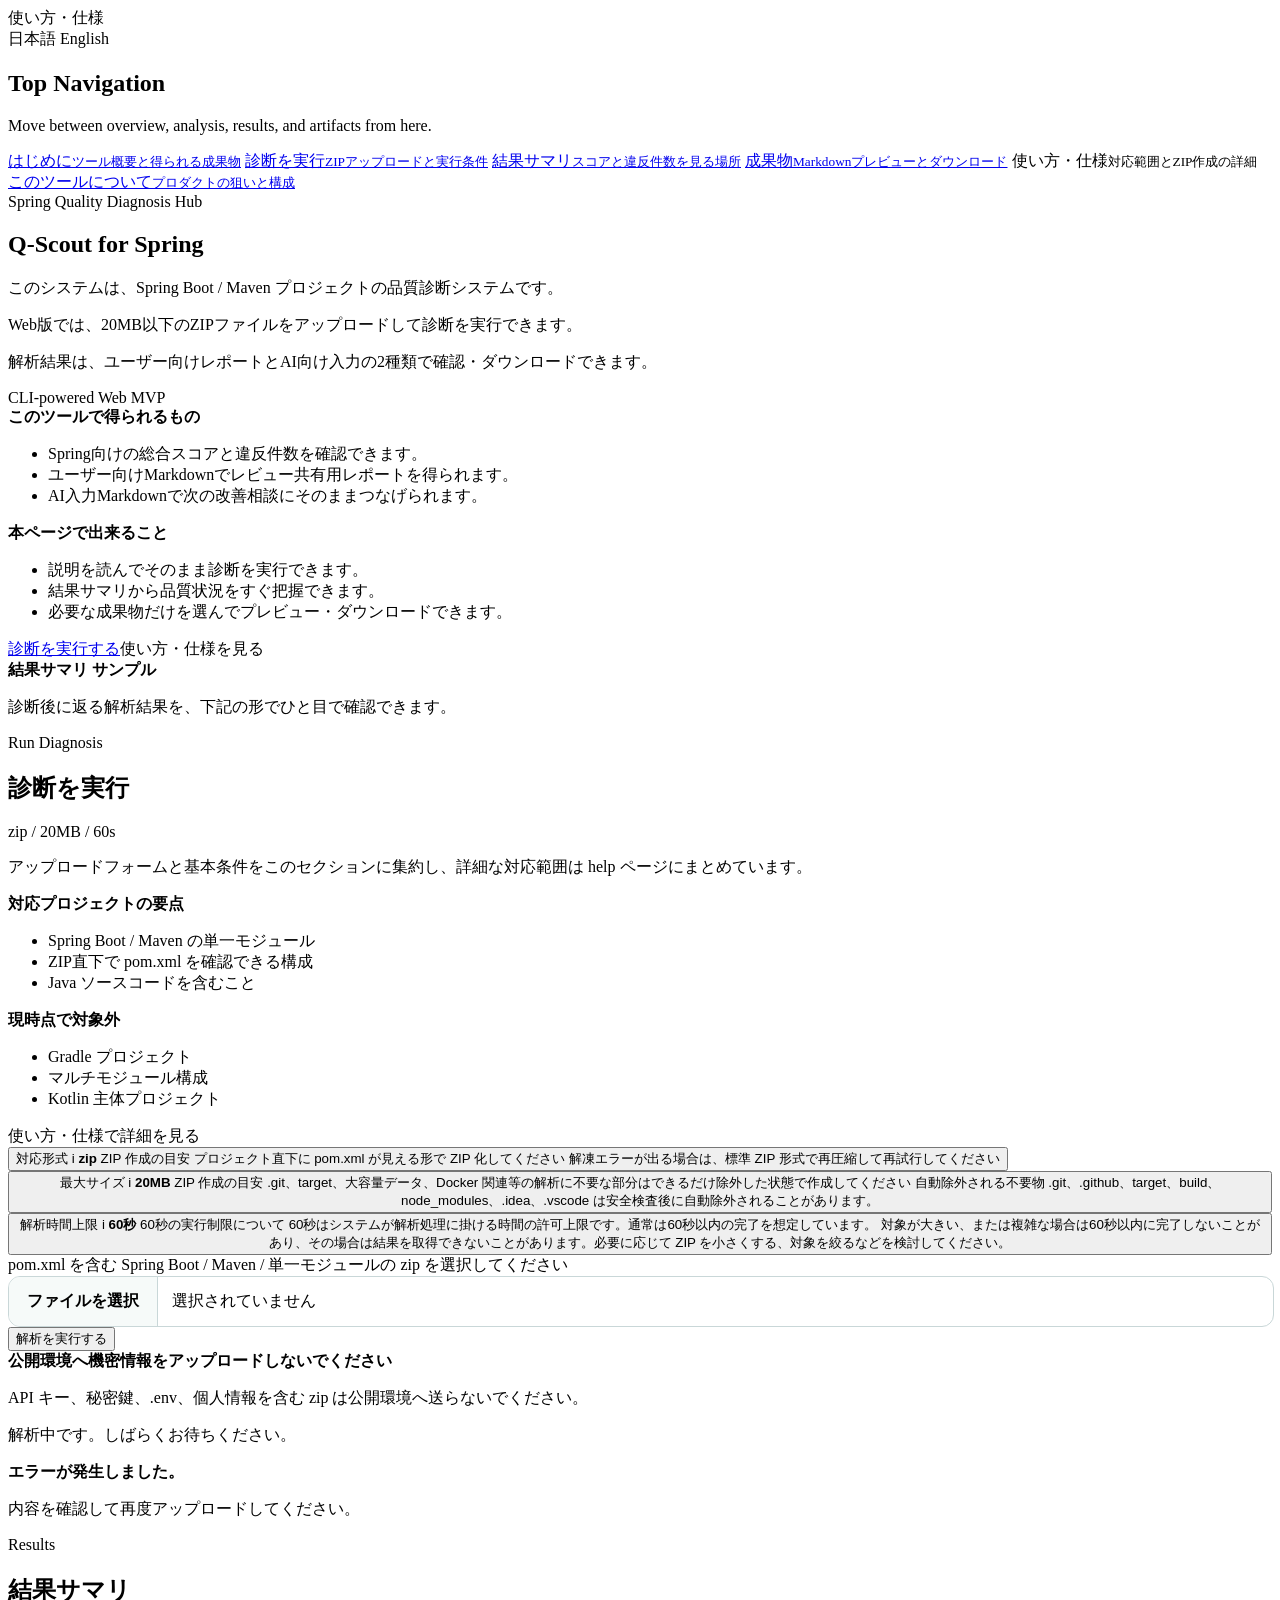
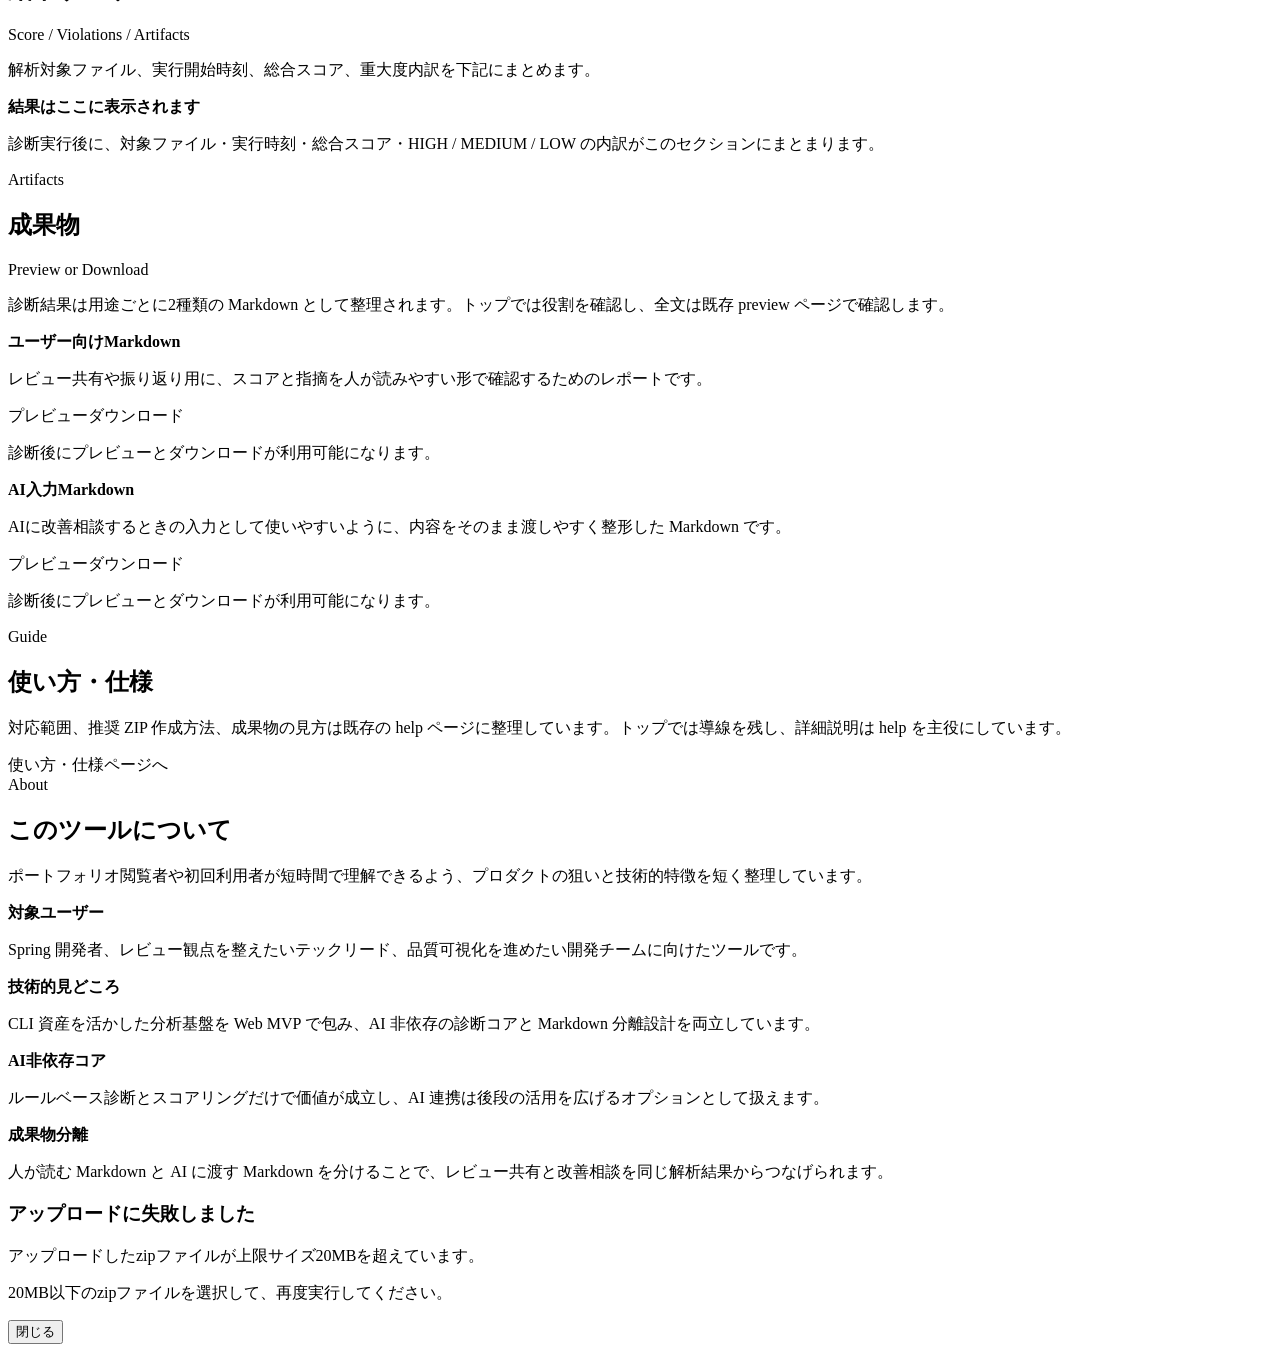
==== commit cbedafee: "ui: rename top summary sample copy ChatGPT-Repo-Result: - TASK_ID: UI-SUMMARY-001 - STATUS: OK - cha" ====
--- a/src/main/resources/templates/index.html
+++ b/src/main/resources/templates/index.html
@@ -52,8 +52,8 @@
                     </div>
                     <div class="cta-row intro-actions"><a class="cta-link" href="#run-analysis" th:text="#{page.home.intro.cta.primary}">診断を実行する</a><a class="cta-link" th:href="@{/help(lang=${#locale.language})}" th:text="#{page.home.intro.cta.secondary}">使い方・仕様を見る</a></div>
                     <article class="sample-card" data-figma-section="sample-output-grid">
-                        <strong th:text="#{page.home.sample.title}">成果物サンプル</strong>
-                        <p class="artifact-copy" th:text="#{page.home.sample.copy}">診断後に返る結果を、まず画像でひと目で確認できます。</p>
+                        <strong th:text="${#locale.language == 'ja' ? '結果サマリ サンプル' : #messages.msg('page.home.sample.title')}">結果サマリ サンプル</strong>
+                        <p class="artifact-copy" th:text="${#locale.language == 'ja' ? '診断後に返る解析結果を、下記の形でひと目で確認できます。' : #messages.msg('page.home.sample.copy')}">診断後に返る解析結果を、下記の形でひと目で確認できます。</p>
                         <div class="sample-layout">
                             <th:block th:with="summaryDisplay=${sampleSummary}">
                                 <div th:replace="~{fragments/summary :: summaryDashboard}"></div>
@@ -110,7 +110,7 @@
                     <label for="projectZip" th:text="#{form.upload.label}">pom.xml を含む Spring Boot / Maven / 単一モジュールの zip を選択してください</label>
                     <div class="upload-action-row">
                         <div class="custom-file-field" style="display:flex;align-items:stretch;flex:1 1 auto;min-width:0;width:100%;border:1px solid #c9d7d8;border-radius:12px;background:#fff;overflow:hidden;" th:attr="data-empty-label=${#locale.language == 'ja' ? '選択されていません' : 'No file selected'}">
-                            <input id="projectZip" class="native-file-input" style="position:absolute;left:-10000px;top:auto;width:1px;height:1px;padding:0;margin:0;border:0;opacity:0;" type="file" name="projectZip" accept=".zip,application/zip" aria-describedby="projectZipFileName">
+                            <input id="projectZip" class="native-file-input" style="position:absolute;left:-10000px;top:auto;width:1px;height:1px;padding:0;margin:0;border:0;opacity:0;" type="file" name="projectZip" accept=".zip,application/zip" aria-describedby="projectZipFileName" onchange="document.getElementById('projectZipFileName').textContent = this.files && this.files.length ? this.files[0].name : this.parentElement.getAttribute('data-empty-label');">
                             <label class="custom-file-button" style="display:inline-flex;align-items:center;justify-content:center;flex:0 0 auto;margin:0;padding:0 18px;border-right:1px solid #c9d7d8;background:#f6faf9;color:var(--ink);font-weight:700;cursor:pointer;white-space:nowrap;" for="projectZip" th:text="${#locale.language == 'ja' ? 'ファイルを選択' : 'Choose File'}">ファイルを選択</label>
                             <span id="projectZipFileName" class="custom-file-name" style="display:block;flex:1 1 auto;min-width:0;padding:14px;color:var(--muted);overflow:hidden;text-overflow:ellipsis;white-space:nowrap;" aria-live="polite" th:text="${#locale.language == 'ja' ? '選択されていません' : 'No file selected'}">選択されていません</span>
                         </div>
@@ -137,7 +137,7 @@
             <section class="content-panel" id="artifacts" data-figma-section="artifact-card-group">
                 <div class="section-title-row"><div><span class="section-eyebrow" th:text="#{page.home.section.artifacts.eyebrow}">Artifacts</span><h2 th:text="#{page.home.section.artifacts.title}">成果物</h2></div><span class="section-tag" th:text="#{page.home.section.artifacts.tag}">Preview or Download</span></div>
                 <p class="section-copy" th:text="#{page.home.section.artifacts.copy}">診断結果は用途ごとに2種類の Markdown として整理されます。トップでは役割を確認し、全文は既存 preview ページで確認します。</p>
-                <div class="artifact-grid"><article class="artifact-card"><strong th:text="#{page.home.artifact.human.title}">ユーザー向けMarkdown</strong><p class="artifact-copy" th:text="#{page.home.artifact.human.copy}">レビュー共有や振り返り用に、スコアと指摘を人が読みやすい形で確認するためのレポートです。</p><div class="artifact-actions" th:if="${response != null}"><a target="_blank" rel="noopener" th:href="${response.humanPreviewUrl}" th:text="#{result.preview.human}">プレビュー</a><a th:href="${response.humanDownloadLink.url}" th:text="#{result.download.human}">ダウンロード</a></div><p class="artifact-copy" th:if="${response == null}" th:text="#{page.home.artifact.waiting}">診断後にプレビューとダウンロードが利用可能になります。</p></article><article class="artifact-card"><strong th:text="#{page.home.artifact.ai.title}">AI入力Markdown</strong><p class="artifact-copy" th:text="#{page.home.artifact.ai.copy}">AIに改善相談するときの入力として使いやすいように、内容をそのまま渡しやすく整形した Markdown です。</p><div class="artifact-actions" th:if="${response != null}"><a target="_blank" rel="noopener" th:href="${response.aiPreviewUrl}" th:text="#{result.preview.ai}">プレビュー</a><a th:href="${response.aiDownloadLink.url}" th:text="#{result.download.ai}">ダウンロード</a></div><p class="artifact-copy" th:if="${response == null}" th:text="#{page.home.artifact.waiting}">診断後にプレビューとダウンロードが利用可能になります。</p></article></div>
+                <div class="artifact-grid"><article class="artifact-card"><strong th:text="#{page.home.artifact.human.title}">ユーザー向けMarkdown</strong><p class="artifact-copy" th:text="#{page.home.artifact.human.copy}">レビュー共有や振り返り用に、スコアと指摘を人が読みやすい形で確認するためのレポートです。</p><div class="artifact-actions" th:if="${response != null}"><a class="artifact-action-button artifact-action-button--preview" target="_blank" rel="noopener" th:href="${response.humanPreviewUrl}" th:text="#{result.preview.human}">プレビュー</a><a class="artifact-action-button artifact-action-button--download" th:href="${response.humanDownloadLink.url}" th:text="#{result.download.human}">ダウンロード</a></div><p class="artifact-copy" th:if="${response == null}" th:text="#{page.home.artifact.waiting}">診断後にプレビューとダウンロードが利用可能になります。</p></article><article class="artifact-card"><strong th:text="#{page.home.artifact.ai.title}">AI入力Markdown</strong><p class="artifact-copy" th:text="#{page.home.artifact.ai.copy}">AIに改善相談するときの入力として使いやすいように、内容をそのまま渡しやすく整形した Markdown です。</p><div class="artifact-actions" th:if="${response != null}"><a class="artifact-action-button artifact-action-button--preview" target="_blank" rel="noopener" th:href="${response.aiPreviewUrl}" th:text="#{result.preview.ai}">プレビュー</a><a class="artifact-action-button artifact-action-button--download" th:href="${response.aiDownloadLink.url}" th:text="#{result.download.ai}">ダウンロード</a></div><p class="artifact-copy" th:if="${response == null}" th:text="#{page.home.artifact.waiting}">診断後にプレビューとダウンロードが利用可能になります。</p></article></div>
             </section>
 
             <section class="content-panel" id="usage-specs" data-figma-section="help-section">
